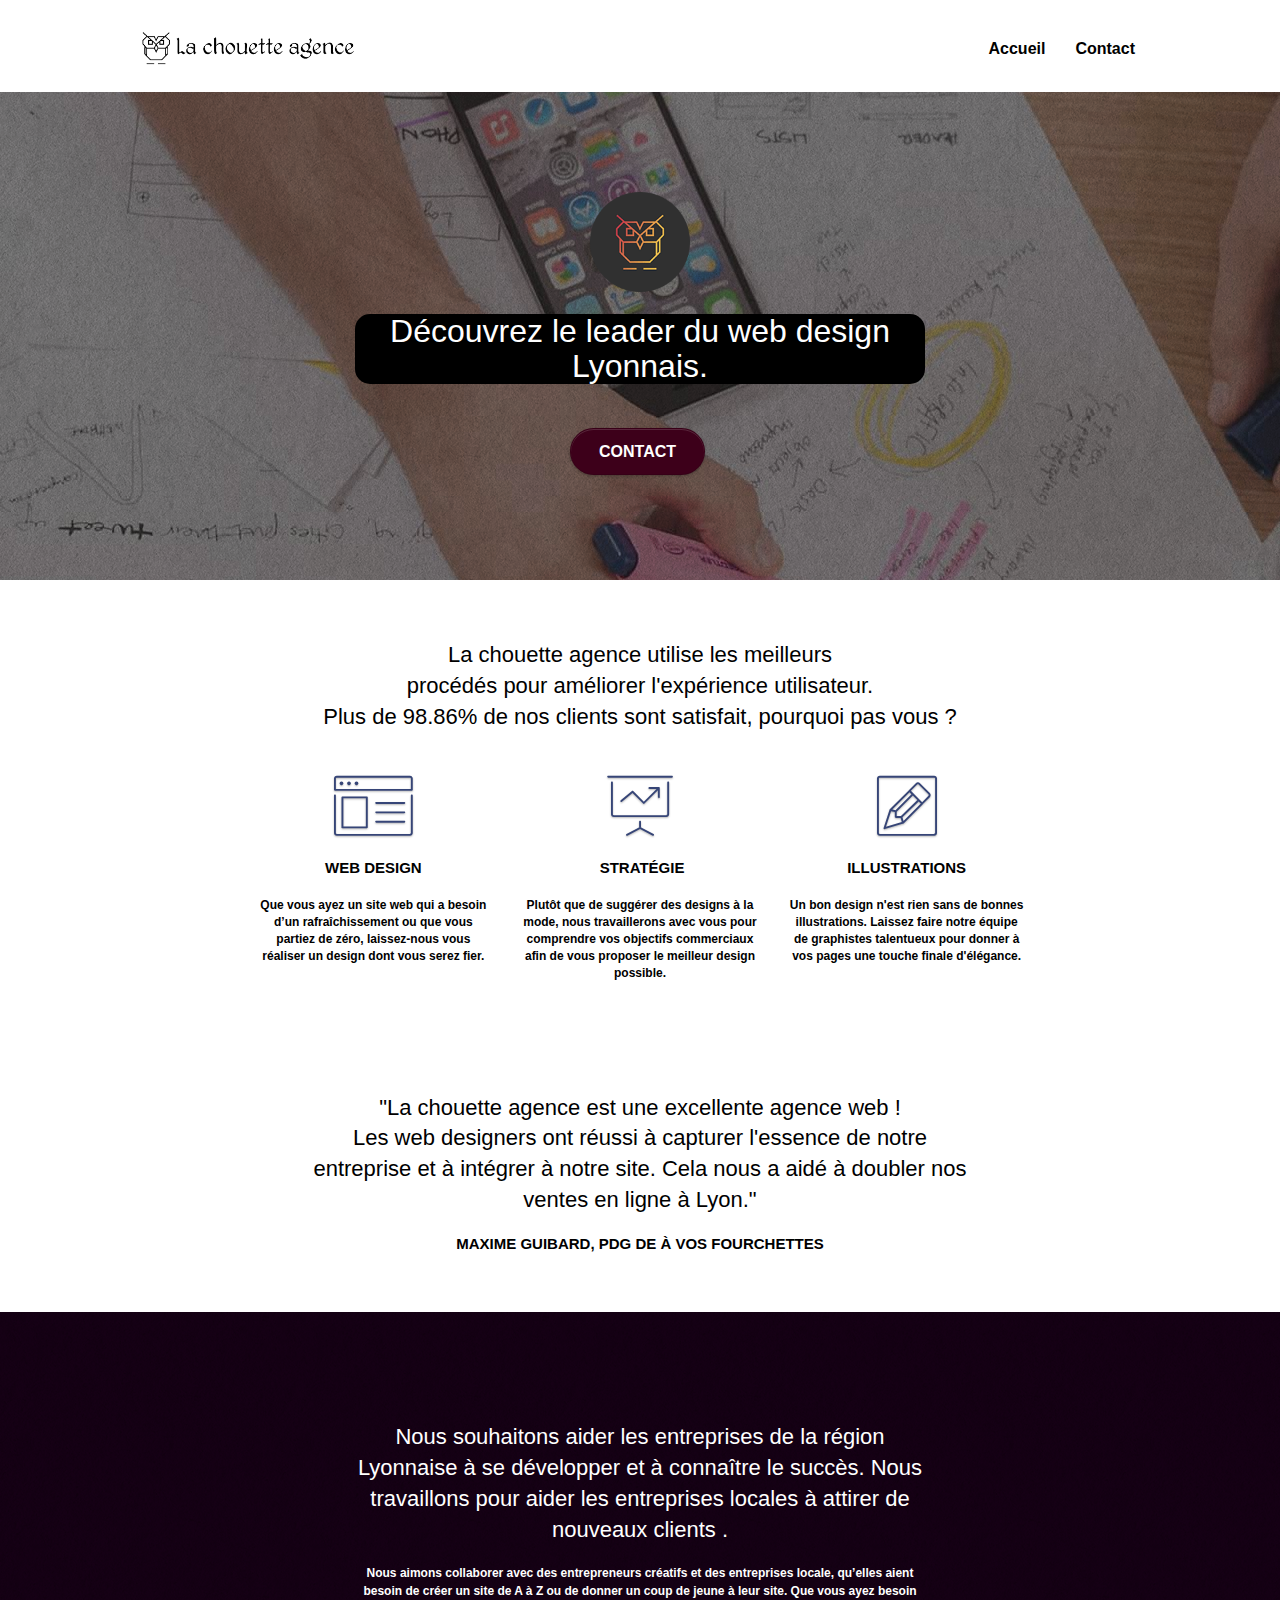
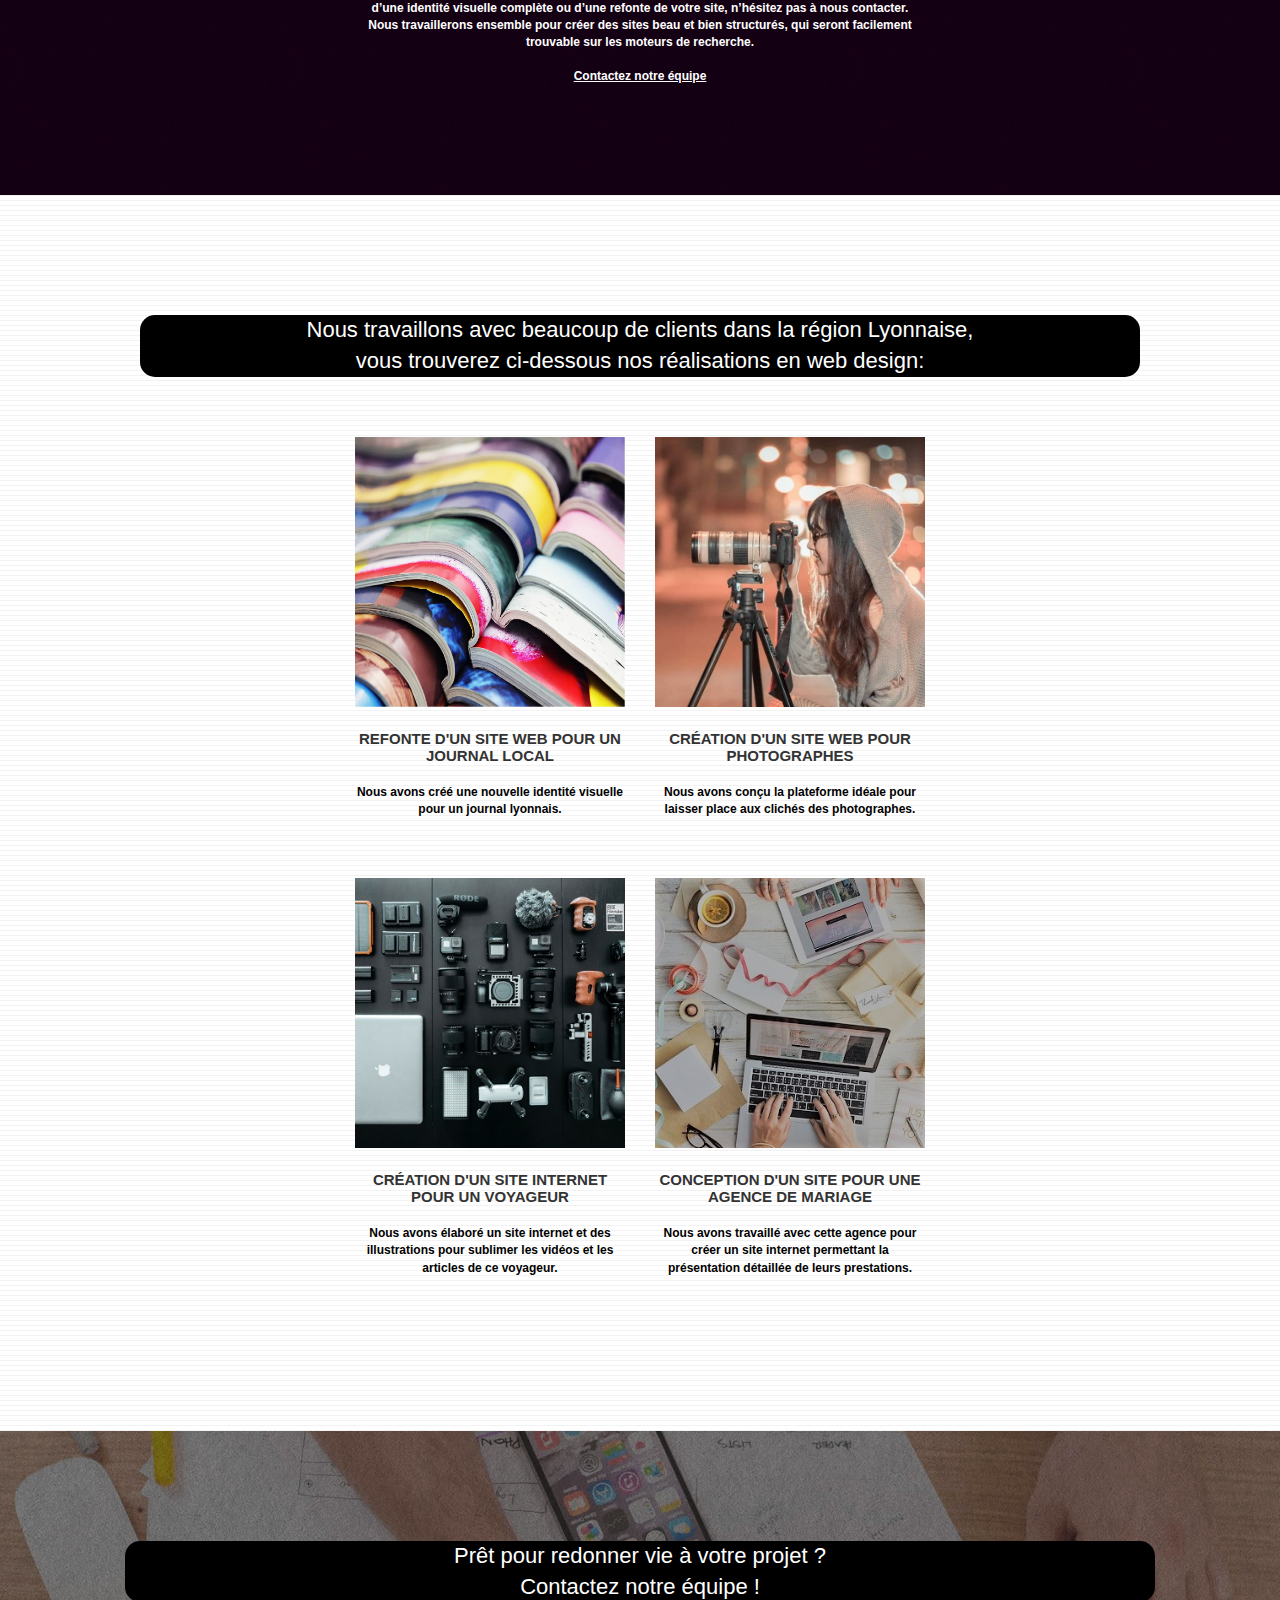
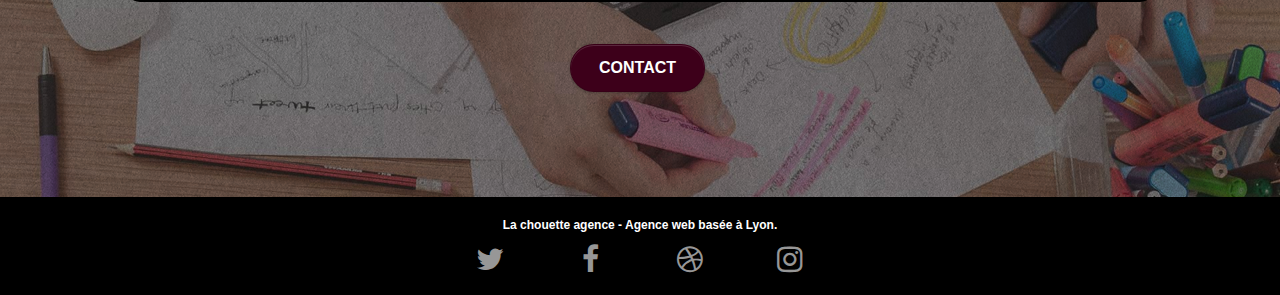
==== index.html @ c28f39a9 "index" ====
<!doctype html>
<html lang="fr">
   <head>
    <meta charset="utf-8">
    <title>Découvrez la meilleure agence de web design basé à Lyon ! | La Chouette Agence</title>
	<meta name="description" content="L'agence de web design, La Chouette Agence aide les entreprises de la région Lyonnaise à devenir attractives et visibles sur Internet" />
    <meta name="robots" content="index,follow" />
	<meta name="viewport" content="width=device-width, initial-scale=1.0, viewport-fit=cover">
    <link rel="shortcut icon" type="image/png" href="favicon.jpg">
	<link rel="stylesheet" type="text/css" href="./css/bootstrap.min.css">
	<link rel="stylesheet" type="text/css" href="style.css">
	<link rel="stylesheet" type="text/css" href="./css/font-awesome.min.css">
	<link rel="stylesheet" type="text/css" href="./css/et-line.min.css">
	
    <script async src="./js/jquery-2.1.0.js"></script>
	<script async src="./js/bootstrap.min.js"></script>
	<script async src="./js/blocs.js"></script>
	<script defer src="./js/jquery.touchSwipe.min.js"></script>
	<script asycn src="./js/gmaps.min.js"></script>

    
<!-- Analytics -->
 
<!-- Analytics END -->
    
</head>
<body>
<!-- Principal conteneur -->
<div class="page-container">
    
<!-- bloc-0 -->
<header>
  <div class="bloc bgc-white l-bloc " id="bloc-0">
	<div class="container bloc-sm">

		<nav class="navbar row">
			<div class="navbar-header">	
				<a class="navbar-brand" href="index.html"><img src="img/la-chouette-agence.png" alt="paris web design logo agence web meilleure agence" height="40" /></a>
			</div>
			<div class="collapse navbar-collapse navbar-1 special-dropdown-nav">
				<ul class="site-navigation nav navbar-nav">
					<li>
						<a href="index.html">Accueil</a>
					</li>
					<li>
					</li>
					<li>
						<a href="page2.html">Contact</a>
					</li>
				</ul>
			</div>
		</nav>
	</div>
  </div>
</header>
<!-- bloc-0 END -->

<!-- bloc-1-presentation -->
<section>
  <div class="bloc bgc-dark-slate-blue bg-banniere d-bloc bg-t-edge bloc-bg-texture texture-paper b-parallax" id="bloc-1-hero">
	<div class="container bloc-lg">
		<div class="row tight-width-whitespace">
			<div class="col-sm-12">
				<img src="img/logo.png" class="center-block image-resize-mode" width="100" alt="La chouette agence, agence web paris, création logo paris" />
				<h1 class="text-center hero-bloc-text bgc-dark-black">
					Découvrez le leader du web design Lyonnais.
				</h1>
				<div class="text-center">
					<a href="page2.html" class="btn btn-lg btn-clean btn-rd cta-hero btn-dark-red" id="cta-hero">Contact</a>
				</div>
			</div>
		</div>
	</div>
  </div>
</section>
<!-- bloc-1-presentation END -->

<!-- bloc-2-services -->
<section>
  <div class="bloc bgc-white l-bloc" id="bloc-2-services">
	<div class="container bloc-md">
		<div class="row">
			<div class="col-sm-12 text-center">
				<h2 class="mg-md text-center tc-black">
					La chouette agence utilise les meilleurs<br> procédés
					pour améliorer l'expérience utilisateur. <br>
					Plus de 98.86% de nos clients sont satisfait, pourquoi pas vous ?
				</h2>
			</div>
		</div>
		<div class="row voffset-lg med-width-whitespace">
			<div class="col-sm-4">
				<div class="text-center">
					<span class="et-icon-browser sm-shadow icon-dark-slate-blue icons icon-lg"></span>
				</div>
				<h3 class="mg-md text-center tc-black">
					Web design
				</h3>
				<p class="text-center tc-black">
					Que vous ayez un site web qui a besoin d&rsquo;un rafraîchissement ou que vous partiez de zéro, laissez-nous vous réaliser un design dont vous serez fier.
				</p>
			</div>
			<div class="col-sm-4">
				<div class="text-center">
					<span class="et-icon-presentation sm-shadow icon-dark-slate-blue icons icon-lg"></span>
				</div>
				<h3 class="mg-md text-center tc-black">
					&nbsp;Stratégie
				</h3>
				<p class="text-center tc-black">
					Plutôt que de suggérer des designs à la mode, nous travaillerons avec vous pour comprendre vos objectifs commerciaux afin de vous proposer le meilleur design possible.<br>
				</p>
			</div>
			<div class="col-sm-4">
				<div class="text-center">
					<span class="et-icon-edit sm-shadow icon-dark-slate-blue icons icon-lg"></span>
				</div>
				<h3 class="mg-md text-center tc-black">
					Illustrations
				</h3>
				<p class="text-center tc-black">
					Un bon design n'est rien sans de bonnes illustrations. Laissez faire notre équipe de graphistes talentueux pour donner à vos pages une touche finale d'élégance.
				</p>
			</div>
		</div>
		<div class="row voffset-lg voffset">
			<div class="col-xs-12 col-md-8 col-md-offset-2 text-center">
				<h2 class="tc-black">
					"La chouette agence est une excellente agence web ! <br> Les 
					web designers ont réussi à capturer l'essence de notre 
					entreprise et à intégrer à notre site. Cela nous a aidé à
					doubler nos ventes en ligne à Lyon."
				</h2>
				<h3 class="tc-black">Maxime Guibard, PDG de À vos fourchettes</h3>
			</div>
		</div>
	</div>
  </div>
</section>
<!-- bloc-2-services END -->

<!-- bloc-3-what-i-do -->
<article>
  <div class="bloc tc-white bgc-dark-red d-bloc bloc-bg-texture texture-paper b-parallax" id="bloc-3-what-i-do">
	<div class="container bloc-lg">
		<div class="row tight-width-whitespace">
			<div class="col-sm-12">
				<h2 class="mg-md text-center tc-white">
					Nous souhaitons aider les entreprises de la région Lyonnaise à se développer et à connaître le succès. Nous travaillons pour aider les entreprises locales à attirer de nouveaux clients .<br>
				</h2>
				<p class="text-center white">
					Nous aimons collaborer avec des entrepreneurs créatifs et des entreprises locale, qu’elles aient besoin de créer un site de A à Z ou de donner un coup de jeune à leur site. Que vous ayez besoin d’une identité visuelle complète ou d’une refonte de votre site, n’hésitez pas à nous contacter. Nous travaillerons ensemble pour créer des sites beau et bien structurés, qui seront facilement trouvable sur les moteurs de recherche. <br><br><a class="ltc-white bold-link" href="page2.html">Contactez notre équipe</a><br>
				</p>
			</div>
		</div>
	</div>
  </div>
</article>
<!-- bloc-3-what-i-do END -->

<!-- bloc-4-portfolio -->
<section>
  <div class="bloc bgc-white bg-lines-h2-bg bg-repeat l-bloc" id="bloc-4-portfolio">
	<div class="container bloc-lg">
		<div class="row">
			<div class="col-sm-12 text-center">
				<h2 class="bgc-dark-black">Nous travaillons avec beaucoup de clients dans la région Lyonnaise, <br>vous trouverez ci-dessous nos réalisations en web design:</h2>
			</div>
		</div>
		<div class="row tight-width-whitespace portfolio-row">
			<div class="col-sm-6">
				<a href="#" data-lightbox="img/1.jpg" data-gallery-id="gallery-1" data-caption="Refonte d'un site web pour un journal local" data-frame="snapshot-lb"><img src="img/1.jpg" alt="lyon web design logo agence web meilleure agence et refonte site web journal" class="img-responsive portfolio-thumb" /></a>
				<h3 class="mg-md text-center">
					Refonte d'un site web pour un journal local
				</h3>
				<p class="text-center">
					Nous avons créé une nouvelle identité visuelle pour un journal lyonnais.
				</p>
			</div>
			<div class="col-sm-6">
				<a href="#" data-lightbox="img/2.jpg" data-gallery-id="gallery-1" data-caption="Création d'un site web pour photographes" data-frame="snapshot-lb"><img src="img/2.jpg" class="img-responsive portfolio-thumb" alt="lyon web design logo agence web meilleure agence, Création d'un site web pour photographes" /></a>
				<h3 class="mg-md text-center">
					Création d'un site web pour photographes
				</h3>
				<p class="text-center">
					Nous avons conçu la plateforme idéale pour laisser place aux clichés des photographes.
				</p>
			</div>
		</div>
		<div class="row tight-width-whitespace portfolio-row">
			<div class="col-sm-6">
				<a href="#" data-lightbox="img/3.jpg" data-gallery-id="gallery-1" data-caption="Création d'un site internet pour un voyageur" data-frame="snapshot-lb"><img src="img/3.jpg" class="img-responsive portfolio-thumb" alt="paris web design logo agence web meilleure agence, Création d'un site web pour voyageur"/></a>
				<h3 class="mg-md text-center">
					Création d'un site internet pour un voyageur
				</h3>
				<p class="text-center">
					Nous avons élaboré un site internet et des illustrations pour sublimer les vidéos et les articles de ce voyageur.
				</p>
			</div>
			<div class="col-sm-6">
				<a href="#" data-lightbox="img/4.jpg" data-gallery-id="gallery-1" data-caption="Conception d'un site pour une agence de mariage" data-frame="snapshot-lb"><img src="img/4.jpg" class="img-responsive portfolio-thumb" alt="paris web design logo agence web meilleure agence, Création d'un site web pour agence de mariage" /></a>
				<h3 class="mg-md text-center">
					Conception d'un site pour une agence de mariage
				</h3>
				<p class="text-center">
					Nous avons travaillé avec cette agence pour créer un site internet permettant la présentation détaillée de leurs prestations.
				</p>
			</div>
		</div>
	</div>
  </div>
</section>
<!-- bloc-4-portfolio END -->

<!-- bloc-5-cta -->
<section>
  <div class="bloc bgc-dark-slate-blue bg-banniere d-bloc bloc-bg-texture texture-paper" id="bloc-5-cta">
	
	<div class="container bloc-lg">
		<div class="row">
			<h2 class="mg-md text-center bgc-dark-black">
				Prêt pour redonner vie à votre projet ?<br>Contactez notre équipe !
			</h2>
			<div class="col-sm-12 text-center">
				<a href="page2.html" class="btn btn-dark-red btn-clean btn-rd btn-lg cta-hero">Contact</a>
			</div>
		</div>
	</div>
  </div>
</section>
<!-- bloc-5-cta END -->

<!-- Footer - bloc-8 -->
<footer>
  <div class="bloc bgc-dark-black-footer d-bloc" id="bloc-8">
	<div class="container bloc-sm">
		<div class="row">
			<div class="col-sm-12">
				<p class="text-center white">
					La chouette agence - Agence web basée à Lyon.<br>
				</p>
				<div class="row row-no-gutters social">
					<div class="col-sm-3">
						<div class="text-center">
							<a class="social" href="https://twitter.com/?lang=fr">
								<span class="sr-only">Twitter</span>
								<span class="fa fa-twitter icon-md"></span>
							</a>
						</div>
					</div>
					<div class="col-sm-3">
						<div class="text-center">
							<a class="social" href="https://www.facebook.com/">
								<span class="sr-only">Facebook</span>
								<span class="fa fa-facebook icon-md" ></span>
							</a>
						</div>
					</div>
					<div class="col-sm-3">
						<div class="text-center">
							<a class="social" href="https://dribbble.com/">
								<span class="sr-only">Dribble</span>
								<span class="fa fa-dribbble icon-md" ></span>
							</a>
						</div>
					</div>
					<div class="col-sm-3">
						<div class="text-center">
							<a class="social" href="https://www.instagram.com/?hl=fr">
								<span class="sr-only">Instagram</span>
								<span class="fa fa-instagram icon-md"></span>
							</a>
						</div>
					</div>
				 </div>
			</div>
		</div>
	</div>
  </div>
</footer>
<!-- Footer - bloc-8 END -->

</div>
<!-- Principal conteneur END -->
    

</body>
</html>
---- style.css ----
body {
    margin: 0;
    padding: 0;
    background: #FFF;
    overflow-x: hidden;
    -webkit-font-smoothing: antialiased;
    -moz-osx-font-smoothing: grayscale;
}

a,
button {
    transition: all .3s ease-in-out;
    outline: none!important;
    border: none;
    border-radius: 20px 20px 20px 20px;
}

a:hover {
    text-decoration: none;
    cursor: pointer;
}

#page-loading-blocs-notifaction {
    position: fixed;
    top: 0;
    bottom: 0;
    width: 100%;
    z-index: 100000;
    background: #FFFFFF url("img/pageload-spinner.gif") no-repeat center center;
}

.bloc {
    width: 100%;
    clear: both;
    background: 50% 50% no-repeat;
    padding: 0 50px;
    -webkit-background-size: cover;
    -moz-background-size: cover;
    -o-background-size: cover;
    background-size: cover;
    position: relative;
}

.bloc .container {
    padding-left: 0;
    padding-right: 0;
}

.bloc-lg {
    padding: 100px 50px;
}

.bloc-md {
    padding: 50px;
}

.bloc-sm {
    padding: 20px 50px;
}
#bloc-8 {
    justify-content: center; 
    display: flex;
}

.bg-center,
.bg-l-edge,
.bg-r-edge,
.bg-t-edge,
.bg-b-edge,
.bg-tl-edge,
.bg-bl-edge,
.bg-tr-edge,
.bg-br-edge,
.bg-repeat {
    -webkit-background-size: auto!important;
    -moz-background-size: auto!important;
    -o-background-size: auto!important;
    background-size: auto!important;
}

.bg-repeat {
    background: repeat;
}

.bg-t-edge {
    background: top no-repeat;
}

.bloc-bg-texture::before {
    content: "";
    background-size: 2px 2px;
    position: absolute;
    top: 0;
    bottom: 0;
    left: 0;
    right: 0;
}

.texture-paper::before {
    background: url("img/texture-paper.png");
    background-size: 280px 280px;
}

.b-parallax {
    background-attachment: fixed;
}

.d-bloc {
    color: rgba(255, 255, 255, .7);
}

.d-bloc button:hover {
    color: rgba(255, 255, 255, .9);
}

.d-bloc .icon-round,
.d-bloc .icon-square,
.d-bloc .icon-rounded,
.d-bloc .icon-semi-rounded-a,
.d-bloc .icon-semi-rounded-b {
    border-color: rgba(255, 255, 255, .9);
}

.d-bloc .divider-h span {
    border-color: rgba(255, 255, 255, .2);
}

.d-bloc .a-btn,
.d-bloc .navbar a,
.d-bloc .navbar-brand,
.d-bloc a .icon-sm,
.d-bloc a .icon-md,
.d-bloc a .icon-lg,
.d-bloc a .icon-xl,
.d-bloc h1 a,
.d-bloc h2 a,
.d-bloc h3 a,
.d-bloc h4 a,
.d-bloc h5 a,
.d-bloc h6 a,
.d-bloc p a {
    color: rgba(255, 255, 255, .6);
}

.d-bloc .a-btn:hover,
.d-bloc .navbar a:hover,
.d-bloc .navbar-brand:hover,
.d-bloc a:hover .icon-sm,
.d-bloc a:hover .icon-md,
.d-bloc a:hover .icon-lg,
.d-bloc a:hover .icon-xl,
.d-bloc h1 a:hover,
.d-bloc h2 a:hover,
.d-bloc h3 a:hover,
.d-bloc h4 a:hover,
.d-bloc h5 a:hover,
.d-bloc h6 a:hover,
.d-bloc p a:hover {
    color: rgba(255, 255, 255, 1);
}

.d-bloc .navbar-toggle .icon-bar {
    background: rgba(255, 255, 255, 1);
}

.d-bloc .btn-wire,
.d-bloc .btn-wire:hover {
    color: rgba(255, 255, 255, 1);
    border-color: rgba(255, 255, 255, 1);
}

.d-bloc .panel {
    color: rgba(0, 0, 0, .5);
}

.d-bloc .panel button:hover {
    color: rgba(0, 0, 0, .7);
}

.d-bloc .panel icon {
    border-color: rgba(0, 0, 0, .7);
}

.d-bloc .panel .divider-h span {
    border-color: rgba(0, 0, 0, .1);
}

.d-bloc .panel .a-btn {
    color: rgba(0, 0, 0, .6);
}

.d-bloc .panel .a-btn:hover {
    color: rgba(0, 0, 0, 1);
}

.d-bloc .panel .btn-wire,
.d-bloc .panel .btn-wire:hover {
    color: rgba(0, 0, 0, .7);
    border-color: rgba(0, 0, 0, .3);
}

.d-bloc .panel,
.l-bloc {
    color: rgba(0, 0, 0, .5);
}

.d-bloc .panel button:hover,
.l-bloc button:hover {
    color: rgba(0, 0, 0, .7);
}

.l-bloc .icon-round,
.l-bloc .icon-square,
.l-bloc .icon-rounded,
.l-bloc .icon-semi-rounded-a,
.l-bloc .icon-semi-rounded-b {
    border-color: rgba(0, 0, 0, .7);
}

.d-bloc .panel .divider-h span,
.l-bloc .divider-h span {
    border-color: rgba(0, 0, 0, .1);
}

.d-bloc .panel .a-btn,
.l-bloc .a-btn,
.l-bloc .navbar a,
.l-bloc .navbar-brand,
.l-bloc a .icon-sm,
.l-bloc a .icon-md,
.l-bloc a .icon-lg,
.l-bloc a .icon-xl,
.l-bloc h1 a,
.l-bloc h2 a,
.l-bloc h3 a,
.l-bloc h4 a,
.l-bloc h5 a,
.l-bloc h6 a,
.l-bloc p a {
    color: rgba(0, 0, 0, .6);
}

.d-bloc .panel .a-btn:hover,
.l-bloc .a-btn:hover,
.l-bloc .navbar a:hover,
.l-bloc .navbar-brand:hover,
.l-bloc a:hover .icon-sm,
.l-bloc a:hover .icon-md,
.l-bloc a:hover .icon-lg,
.l-bloc a:hover .icon-xl,
.l-bloc h1 a:hover,
.l-bloc h2 a:hover,
.l-bloc h3 a:hover,
.l-bloc h4 a:hover,
.l-bloc h5 a:hover,
.l-bloc h6 a:hover,
.l-bloc p a:hover {
    color: rgba(0, 0, 0, 1);
}

.l-bloc .navbar-toggle .icon-bar {
    color: rgba(0, 0, 0, .6);
}

.d-bloc .panel .btn-wire,
.d-bloc .panel .btn-wire:hover,
.l-bloc .btn-wire,
.l-bloc .btn-wire:hover {
    color: rgba(0, 0, 0, .7);
    border-color: rgba(0, 0, 0, .3);
}

.voffset {
    margin-top: 30px;
}

.voffset-lg {
    margin-top: 80px;
}

.row-no-gutters {
    display: flex;
    flex-direction: row;
    justify-content: space-between;
    margin-right: 0;
    margin-left: 0;
}

.row.row-no-gutters > [class^="col-"],
.row.row-no-gutters > [class*=" col-"] {
    padding-right: 0;
    padding-left: 0;
}

#bloc-1-hero h1 {
    font-size: 32px;
}

.navbar {
    margin-bottom: 0;
    z-index: 1;
}

.navbar-brand {
    height: auto;
    padding: 3px 15px;
    font-size: 25px;
    font-weight: normal;
    font-weight: 600;
    line-height: 44px;
}

.navbar-brand img {
    max-height: 200px;
    margin: 0 5px 0 0;
    display: inline;
}

.navbar-brand img[src$=svg] {
    min-width: 100px;
}

.nav-center .navbar-brand img {
    margin: 0;
}

.navbar .nav {
    padding-top: 2px;
    margin-right: -16px;
    float: right;
    z-index: 1;
}

.nav > li {
    float: left;
    margin-top: 4px;
    font-size: 16px;
}

.navbar-nav .open .dropdown-menu > li > a {
    text-align: inherit;
}

.nav > li a:hover,
.nav > li a:focus {
    background: transparent;
}

.navbar-toggle {
    margin: 10px 10px 0 0;
    border: 0px;
}

.navbar-toggle:hover {
    background: transparent!important;
}

.navbar-toggle .icon-bar {
    background-color: rgba(0, 0, 0, .5);
    width: 26px;
}

.nav-invert .navbar .nav {
    float: left;
}

.nav-invert .navbar-header,
.nav-invert .navbar-brand {
    float: right;
    position: relative;
    z-index: 2;
}

@media (min-width: 768px) {
    .site-navigation {
        position: absolute;
        top: 50%;
        right: 20px;
        transform: translate(0, -50%);
        -webkit-transform: translateY(-50%);
    }
    .nav > li .dropdown-menu a,
    .nav > li .dropdown-menu a:hover {
        color: #484848;
    }
    .nav-invert .site-navigation {
        left: 0;
        right: 0;
    }
    .nav-center {
        text-align: center;
    }
    .nav-center .navbar-header {
        width: 100%;
    }
    .nav-center .navbar-header,
    .nav-center .navbar-brand,
    .nav-center .nav > li {
        float: none;
        display: inline-block;
    }
    .nav-center .site-navigation {
        position: relative;
        width: 100%;
        right: 0;
        margin-right: 0px;
        margin-top: 20px;
    }
    .nav-center.mini-nav .navbar-toggle {
        float: none;
        margin: 10px auto 0;
    }
}

.nav > li > .dropdown a {
    background: none!important;
    display: block;
    padding: 14px 15px;
}

nav .caret {
    margin: 0 5px;
}

.dropdown-menu .dropdown-menu {
    top: -8px;
    left: 100%;
}

.dropdown-menu .dropmenu-flow-right {
    top: 100%;
    left: 0;
    margin-left: -1px;
    border-top-left-radius: 0;
    border-top-right-radius: 0;
}

.dropdown-menu .dropdown span {
    border: 4px solid black;
    border-top-color: transparent;
    border-right-color: transparent;
    border-bottom-color: transparent;
    margin: 6px -5px 0 0!important;
    float: right;
}

.mg-md {
    margin-top: 10px;
    margin-bottom: 20px;
}

.mg-lg {
    margin-top: 10px;
    margin-bottom: 40px;
}

.btn {
    margin: 0 5px 5px 0;
}

.btn.pull-right {
    margin: 0 0 5px 5px;
}

.btn-d,
.btn-d:hover,
.btn-d:focus {
    color: #FFF;
    background: rgba(0, 0, 0, .3);
}

button {
    outline: none!important;
}

.btn-rd {
    border-radius: 40px;
}

.btn-clean {
    border: 1px solid rgba(0, 0, 0, .08);
    border-bottom-color: rgba(0, 0, 0, .1);
    text-shadow: 0 1px 0 rgba(0, 0, 1, .1);
    box-shadow: 0 1px 3px rgba(0, 0, 1, .25), inset 0 1px 0 0 rgba(255, 255, 255, .15);
}

.icon-md {
    font-size: 30px!important;
}

.icon-lg {
    font-size: 60px!important;
}

.sm-shadow {
    text-shadow: 0 1px 2px rgba(0, 0, 0, .3);
}

.panel-sq,
.panel-sq .panel-heading,
.panel-sq .panel-footer {
    border-radius: 0;
}

.panel-rd {
    border-radius: 30px;
}

.panel-rd .panel-heading {
    border-radius: 29px 29px 0 0;
}

.panel-rd .panel-footer {
    border-radius: 0 0 29px 29px;
}

.form-control {
    border-color: rgba(0, 0, 0, .1);
    box-shadow: none;
}

.scrollToTop {
    width: 40px;
    height: 40px;
    position: fixed;
    bottom: 20px;
    right: 20px;
    opacity: 0;
    z-index: 500;
    transition: all .3s ease-in-out;
}

.scrollToTop span {
    margin-top: 6px;
}

.showScrollTop {
    font-size: 14px;
    opacity: 1;
}

a[data-lightbox] {
    position: relative;
    display: block;
    text-align: center;
}

a[data-lightbox]:hover::before {
    content: "+";
    font-family: "HelveticaNeue-Light", "Helvetica Neue Light", "Helvetica Neue", Helvetica, Arial;
    font-size: 32px;
    width: 50px;
    height: 50px;
    margin-left: -25px;
    border-radius: 50%;
    background: rgba(0, 0, 0, .6);
    color: #FFF;
    font-weight: 100;
    z-index: 1;
    position: absolute;
    top: 50%;
    transform: translateY(-50%);
    -webkit-transform: translateY(-50%);
}

a[data-lightbox]:hover img {
    opacity: 0.6;
    -webkit-animation-fill-mode: none;
    animation-fill-mode: none;
}

#lightbox-modal {
    display: flex;
    align-items: center;
}

#lightbox-modal .modal-dialog {
    width: 90%;
    max-width: 900px;
    margin: 0 auto 0;
}

#lightbox-modal .modal-dialog img {
    max-height: 90vh;
    margin: 0 auto;
}

.lightbox-caption {
    padding: 20px;
    color: #FFF;
    background: rgba(0, 0, 0, .5);
    position: absolute;
    left: 15px;
    right: 15px;
    bottom: 5px;
}

.close-lightbox {
    color: #FFF;
    font-size: 30px;
    position: absolute;
    top: 20px;
    right: 20px;
    z-index: 20;
    background: rgba(0, 0, 0, .5);
    border: none;
    line-height: 30px;
    padding: 0 9px 5px;
    opacity: 0.3;
}

.close-lightbox:hover,
.next-lightbox:hover,
.prev-lightbox:hover {
    opacity: 1.0;
    color: #FFF;
}

.next-lightbox,
.prev-lightbox {
    font-size: 20px;
    color: rgba(255, 255, 255, .9);
    background: rgba(0, 0, 0, .5);
    transition: all .2s ease-in-out;
    position: absolute;
    top: 45%;
    z-index: 1;
    opacity: 0.4;
}

.next-lightbox {
    padding: 6px 8px 1px 13px;
    right: 25px;
}

.prev-lightbox {
    padding: 6px 13px 1px 10px;
    left: 25px;
}

.snapshot-lb .modal-body {
    padding-bottom: 45px;
}

.snapshot-lb .lightbox-caption {
    padding: 0;
    color: rgba(0, 0, 0, .5);
    background: none;
}

h1,
h2 {
    z-index: 99;
    position: relative;
}
h3,
h4,
h5,
h6,
p,
label,
.btn,
a {
    font-family: "helvetica";
    font-weight: bold;
    color: black !important;
}
a:hover {
    color: #FC9B9B !important;
}
.container {
    max-width: 1000px;
}

.hero-bloc-text {
    font-size: 38px;
}

.hero-bloc-text-sub {
    font-size: 36px;
}

.statement-bloc-text {
    line-height: 26px;
    font-style: italic;
    font-size: 20px;
    text-align: center;
    font-weight: lighter;
    max-width: 520px;
    margin: auto auto auto auto;
}

p {
    font-size: 12px;
}

.tight-width-whitespace {
    max-width: 600px;
    margin: auto auto auto auto;
}

.h1 {
    font-size: 20px;
    font-family: "Open Sans";
}

.cta-hero {
    margin-top: 22px;
    color: #FFFFFF!important;
    text-transform: uppercase;
    padding: 12px 28px 12px 28px;
    font-size: 16px;
    font-weight: 700;
}

.social {
    max-width: 400px;
    margin: auto auto auto auto;
}
.link-hidden {
    visibility: hidden;
}
h2 {
    font-size: 22px;
    line-height: 1.4em;
}

h3 {
    font-size: 15px;
    text-transform: uppercase;
    font-weight: 700;
    color: #333333!important;
}

.med-width-whitespace {
    max-width: 800px;
    margin: auto auto auto auto;
    box-shadow: 0px 0px 0px #000000;
}

h1 {
    color: #333333!important;
}

h4 {
    color: #333333!important;
}

.icons {
    margin-bottom: 14px;
    margin-top: 24px;
}

.white {
    color: #FFFFFF!important;
}

.portfolio-thumb {
    margin-bottom: 24px;
}

.portfolio-row {
    margin-bottom: 44px;
    margin-top: 50px;
}

.avatar {
    box-shadow: 0px 4px 9px rgba(0, 0, 0, 0.3);
}

.black-background {
    background-color: rgba(165, 147, 99, 0.7);
    padding: 40px 40px 40px 40px;
}

.bold-link {
    font-weight: 900;
    text-decoration: underline!important;
}

.bgc-white {
    background-color: #FFFFFF;
}

.bgc-dark-slate-blue {
    background-color: #364577;
}

.bgc-atomic-tangerine {
    background-color: #F3976C;
}
.bgc-dark-red {
    background-color:#1B001A;
    color: white !important;
}
.bgc-dark-purple {
    background: #3D001A;
}
.bgc-dark-black {
    background-color: black;
    border-radius: 15px 15px 15px 15px;
    color: white !important;
}
.bgc-dark-black-footer {
    background-color: black;
    color: white !important;
}
.tc-white {
    color: #FFFFFF!important;
}
.tc-black {
     color: black !important;
}
.tc-light-red {
     color: #FF5765 !important;
}

.btn-dark-red {
    background: #3D001A;
    color: #FFFFFF!important;
}
.btn-dark-red:hover {
    background: #3D001A;
    opacity: 0.7;
    color: #FFFFFF!important;
}
.btn-darkand-white {
    background-color: #FFFFFF;
    color: black;
}
.btn-darkand-white:hover {
    background-color: #FFFFFF !important;
    color: black;
}
.btn-atomic-tangerine {
    background: #F3976C;
    color: #FFFFFF!important;
}

.btn-atomic-tangerine:hover {
    background: #c27956!important;
    color: #FFFFFF!important;
}

.ltc-white {
    color: #FFFFFF!important;
}

.ltc-white:hover {
    color: #cccccc!important;
}

.ltc-atomic-tangerine {
    color: #F3976C!important;
}

.ltc-atomic-tangerine:hover {
    color: #c27956!important;
}

.icon-dark-slate-blue {
    color: #364577!important;
    border-color: #364577!important;
}

.bg-dots-bg {
    background-image: url("img/dots-bg.png");
}

.bg-lines-h2-bg {
    background-image: url("img/lines-h2-bg.png");
}

.bg-banniere {
    background-image: url("img/la-chouette-agence-banniere.jpg");
}

.bg-presentation {
    background-image: url("img/image-de-presentation.bmp");
}

@media (max-width: 1024px) {
    .bloc {
        padding-left: 20px;
        padding-right: 20px;
    }
    .bloc.full-width-bloc,
    .bloc-tile-2.full-width-bloc .container,
    .bloc-tile-3.full-width-bloc .container,
    .bloc-tile-4.full-width-bloc .container {
        padding-left: 0;
        padding-right: 0;
    }
}

@media (max-width: 992px) and (min-width: 768px) {
    .navbar .nav {
        max-width: 80%
    }
    .nav-center.navbar .nav {
        max-width: 100%
    }
}

@media only screen and (min-width: 768px) and (max-width: 1024px) and (orientation: landscape) {
    .b-parallax {
        background-attachment: scroll;
    }
}

@media only screen and (min-width: 1024px) and (max-width: 1366px) and (-webkit-min-device-pixel-ratio: 1.5) {
    .b-parallax {
        background-attachment: scroll;
    }
}

@media (max-width: 991px) {
    .container {
        width: 100%;
    }
    .b-parallax {
        background-attachment: scroll;
    }
    .page-container,
    #hero-bloc {
        overflow-x: hidden;
        position: relative;
    }
    
    .bloc-group,
    .bloc-group .bloc {
        display: block;
        width: 100%;
    }
    .bloc-fill-screen .fill-bloc-top-edge,
    .bloc-fill-screen .fill-bloc-bottom-edge {
        padding: 0 20px;
    }
}

@media (max-width: 767px) {
    .page-container {
        overflow-x: hidden;
        position: relative;
    }
    h1,
    h2,
    h3,
    h4,
    h5,
    h6,
    p,
    #disqus_thread {
        padding-left: 10px!important;
        padding-right: 10px!important;
    }
    .b-parallax {
        background-attachment: scroll;
    }
    .navbar .nav {
        padding-top: 0;
        border-top: 1px solid rgba(0, 0, 0, .2);
        float: none!important;
    }
    .navbar.row {
        margin-left: 0;
        margin-right: 0;
    }
    .site-navigation {
        position: inherit;
        transform: none;
        -webkit-transform: none;
        -ms-transform: none;
    }
    .nav > li {
        margin-top: 0;
        border-bottom: 1px solid rgba(0, 0, 0, .1);
        background: rgba(0, 0, 0, .05);
        text-align: left;
        padding-left: 15px;
        width: 100%;
    }
    .nav > li:hover {
        background: rgba(0, 0, 0, .08);
    }
    .dropdown .dropdown a .caret {
        float: none;
        margin: 5px 0 0 10px!important;
        border: 4px solid black;
        border-bottom-color: transparent;
        border-right-color: transparent;
        border-left-color: transparent;
    }
    #hero-bloc .navbar .nav {
        background: rgba(0, 0, 0, .8);
    }
    #hero-bloc .navbar .nav a {
        color: rgba(255, 255, 255, .6);
    }
    .hero {
        padding: 50px 0;
    }
    .hero-nav {
        left: -1px;
        right: -1px;
    }
    .navbar-collapse {
        padding: 0;
        overflow-x: hidden;
        -webkit-box-shadow: none;
        box-shadow: none;
    }
    .navbar-brand img {
        max-height: 40px;
        width: auto;
    }
    .nav-invert .navbar-header {
        float: none;
        width: 100%;
    }
    .nav-invert .navbar-toggle {
        float: left;
        margin-left: 10px;
    }
    .bloc {
        padding-left: 0;
        padding-right: 0;
    }
    .bloc-xxl,
    .bloc-xl,
    .bloc-lg {
        padding: 40px 0;
    }
    .bloc-sm,
    .bloc-md {
        padding-left: 0;
        padding-right: 0;
    }
    .bloc-tile-2 .container,
    .bloc-tile-3 .container,
    .bloc-tile-4 .container,
    .bloc-fill-screen .fill-bloc-top-edge,
    .bloc-fill-screen .fill-bloc-bottom-edge {
        padding-left: 0;
        padding-right: 0;
    }
    .a-block {
        padding: 0 10px;
    }
    .btn-dwn {
        display: none;
    }
    .voffset {
        margin-top: 5px;
    }
    .voffset-md {
        margin-top: 20px;
    }
    .voffset-lg {
        margin-top: 30px;
    }
    form {
        padding: 5px;
    }
    .close-lightbox {
        display: inline-block;
    }
    .blocsapp-device-iphone5 {
        background-size: 216px 425px;
        padding-top: 60px;
        width: 216px;
        height: 425px;
    }
    .blocsapp-device-iphone5 img {
        width: 180px;
        height: 320px;
    }
}

@media (max-width: 400px) {
    .bloc {
        padding-left: 0;
        padding-right: 0;
    }
}

@media (max-width: 767px) {
    .bloc-mob-center-text {
        text-align: center;
    }
}
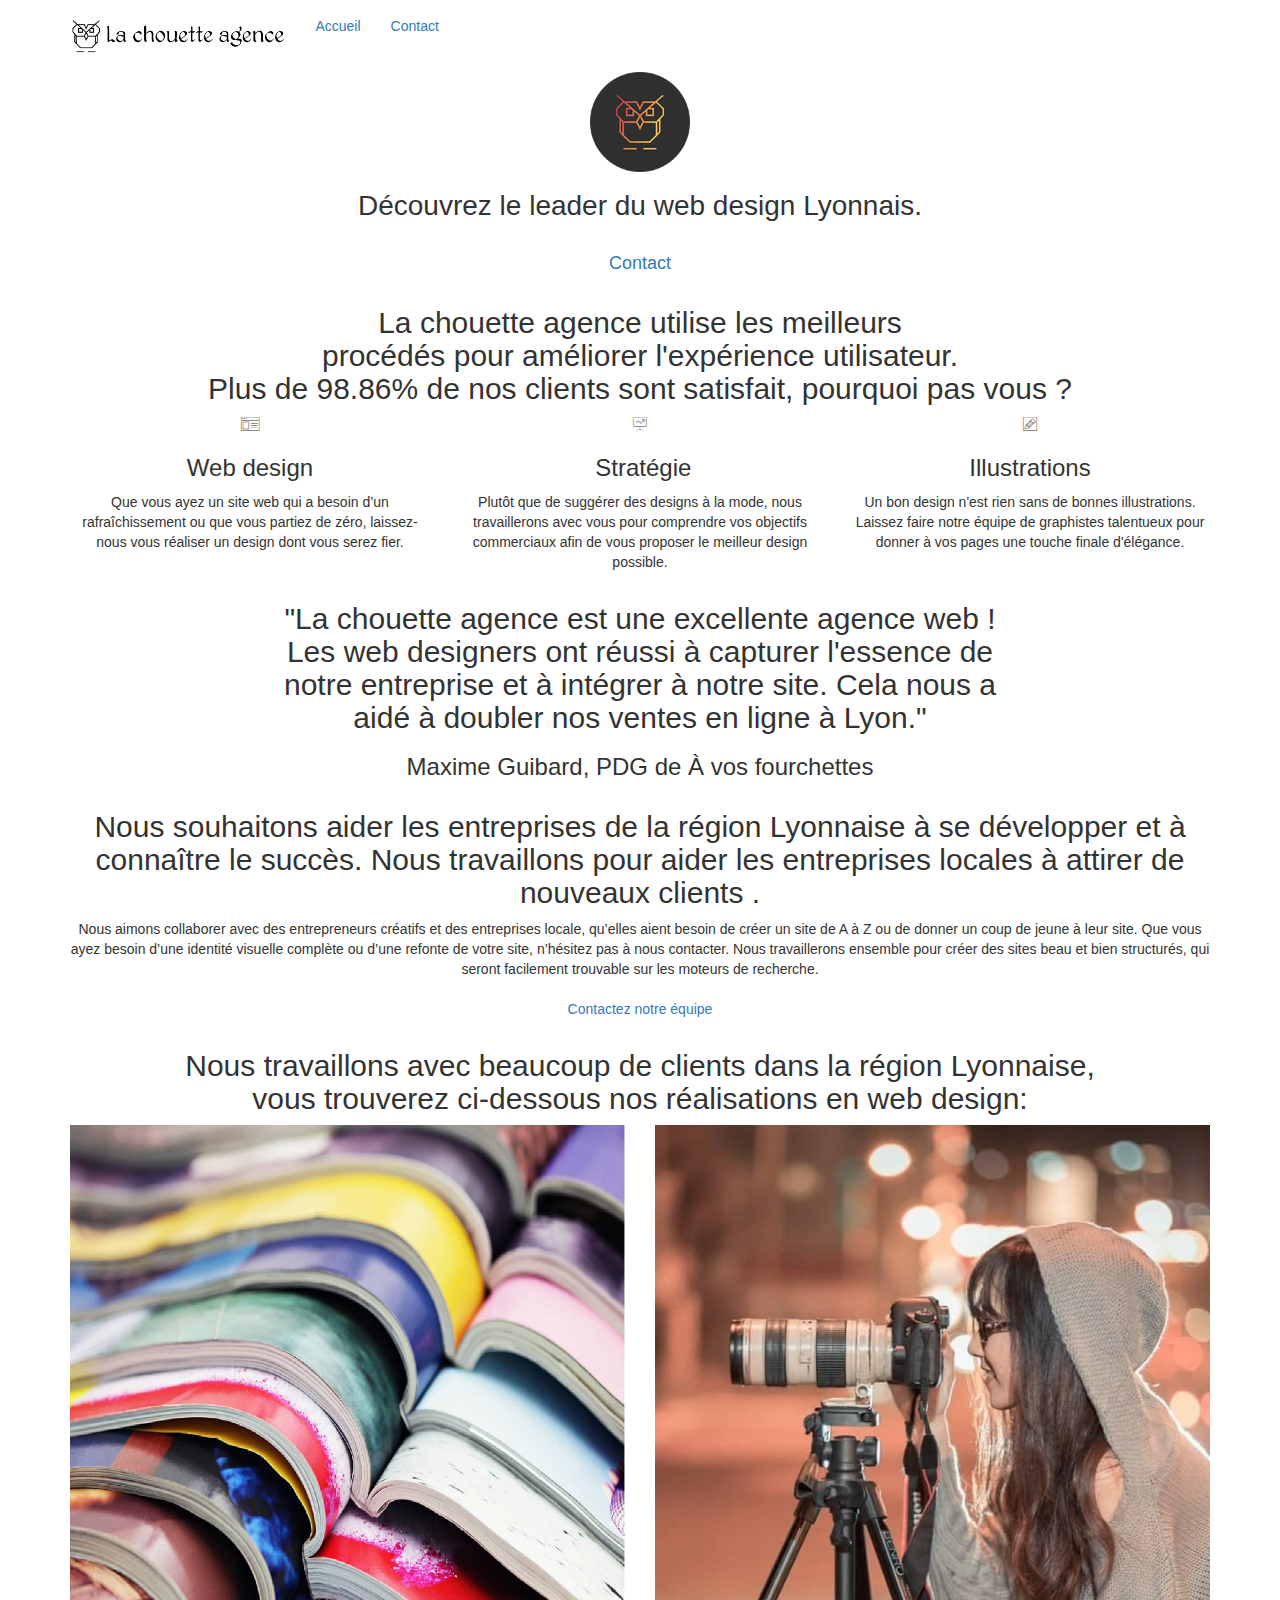
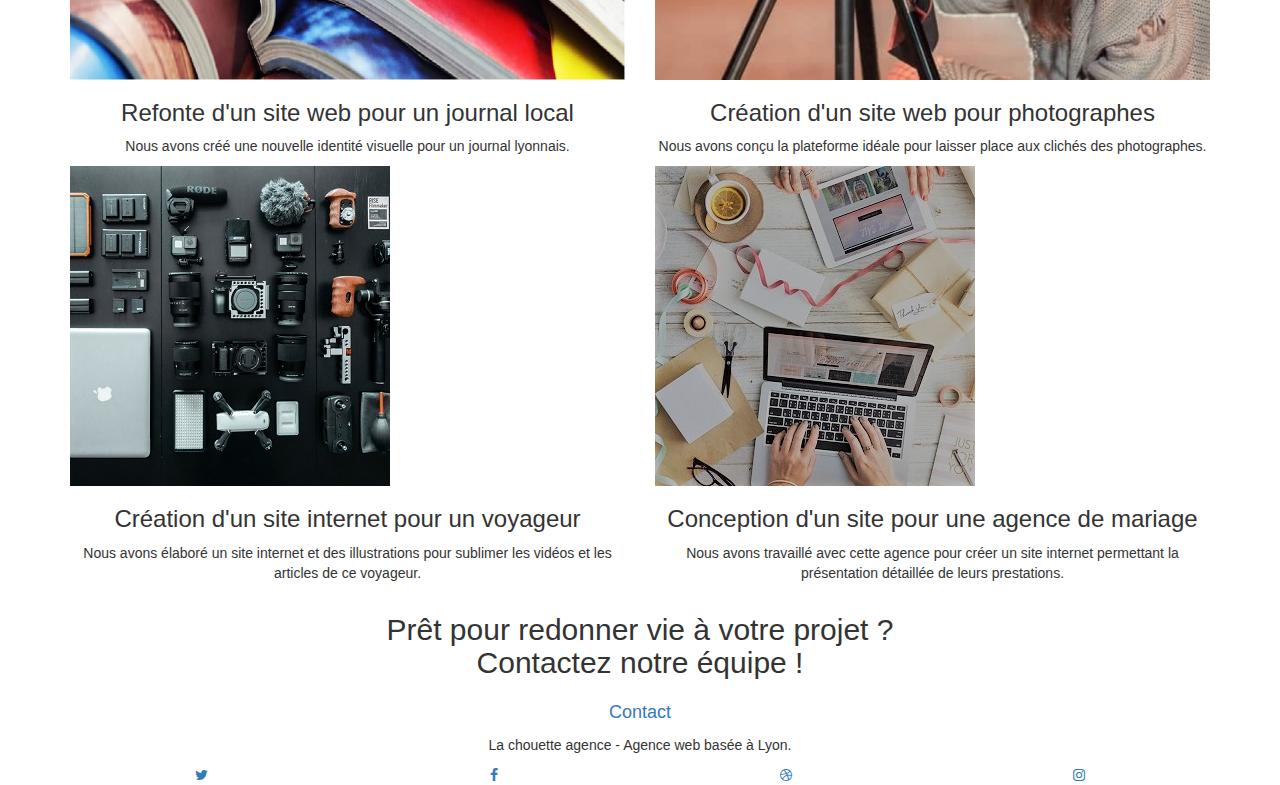
==== commit 520cf0dd: "index" ====
--- a/index.html
+++ b/index.html
@@ -8,15 +8,15 @@
 	<meta name="viewport" content="width=device-width, initial-scale=1.0, viewport-fit=cover">
     <link rel="shortcut icon" type="image/png" href="favicon.jpg">
 	<link rel="stylesheet" type="text/css" href="./css/bootstrap.min.css">
-	<link rel="stylesheet" type="text/css" href="style.css">
+	<link rel="stylesheet" type="text/css" href="style.min.css">
 	<link rel="stylesheet" type="text/css" href="./css/font-awesome.min.css">
 	<link rel="stylesheet" type="text/css" href="./css/et-line.min.css">
 	
-    <script async src="./js/jquery-2.1.0.js"></script>
+    <script src="./js/jquery-2.1.0.js"></script>
 	<script async src="./js/bootstrap.min.js"></script>
 	<script async src="./js/blocs.js"></script>
 	<script defer src="./js/jquery.touchSwipe.min.js"></script>
-	<script asycn src="./js/gmaps.min.js"></script>
+	<script async src="./js/gmaps.min.js"></script>
 
     
 <!-- Analytics -->
@@ -36,6 +36,9 @@
 		<nav class="navbar row">
 			<div class="navbar-header">	
 				<a class="navbar-brand" href="index.html"><img src="img/la-chouette-agence.png" alt="paris web design logo agence web meilleure agence" height="40" /></a>
+			    <button id="nav-toggle" type="button" class="ui-navbar-toggle navbar-toggle" data-toggle="collapse" data-target=".navbar-1">
+					<span class="sr-only">Toggle navigation</span><span class="icon-bar"></span><span class="icon-bar"></span><span class="icon-bar"></span>
+				</button>
 			</div>
 			<div class="collapse navbar-collapse navbar-1 special-dropdown-nav">
 				<ul class="site-navigation nav navbar-nav">
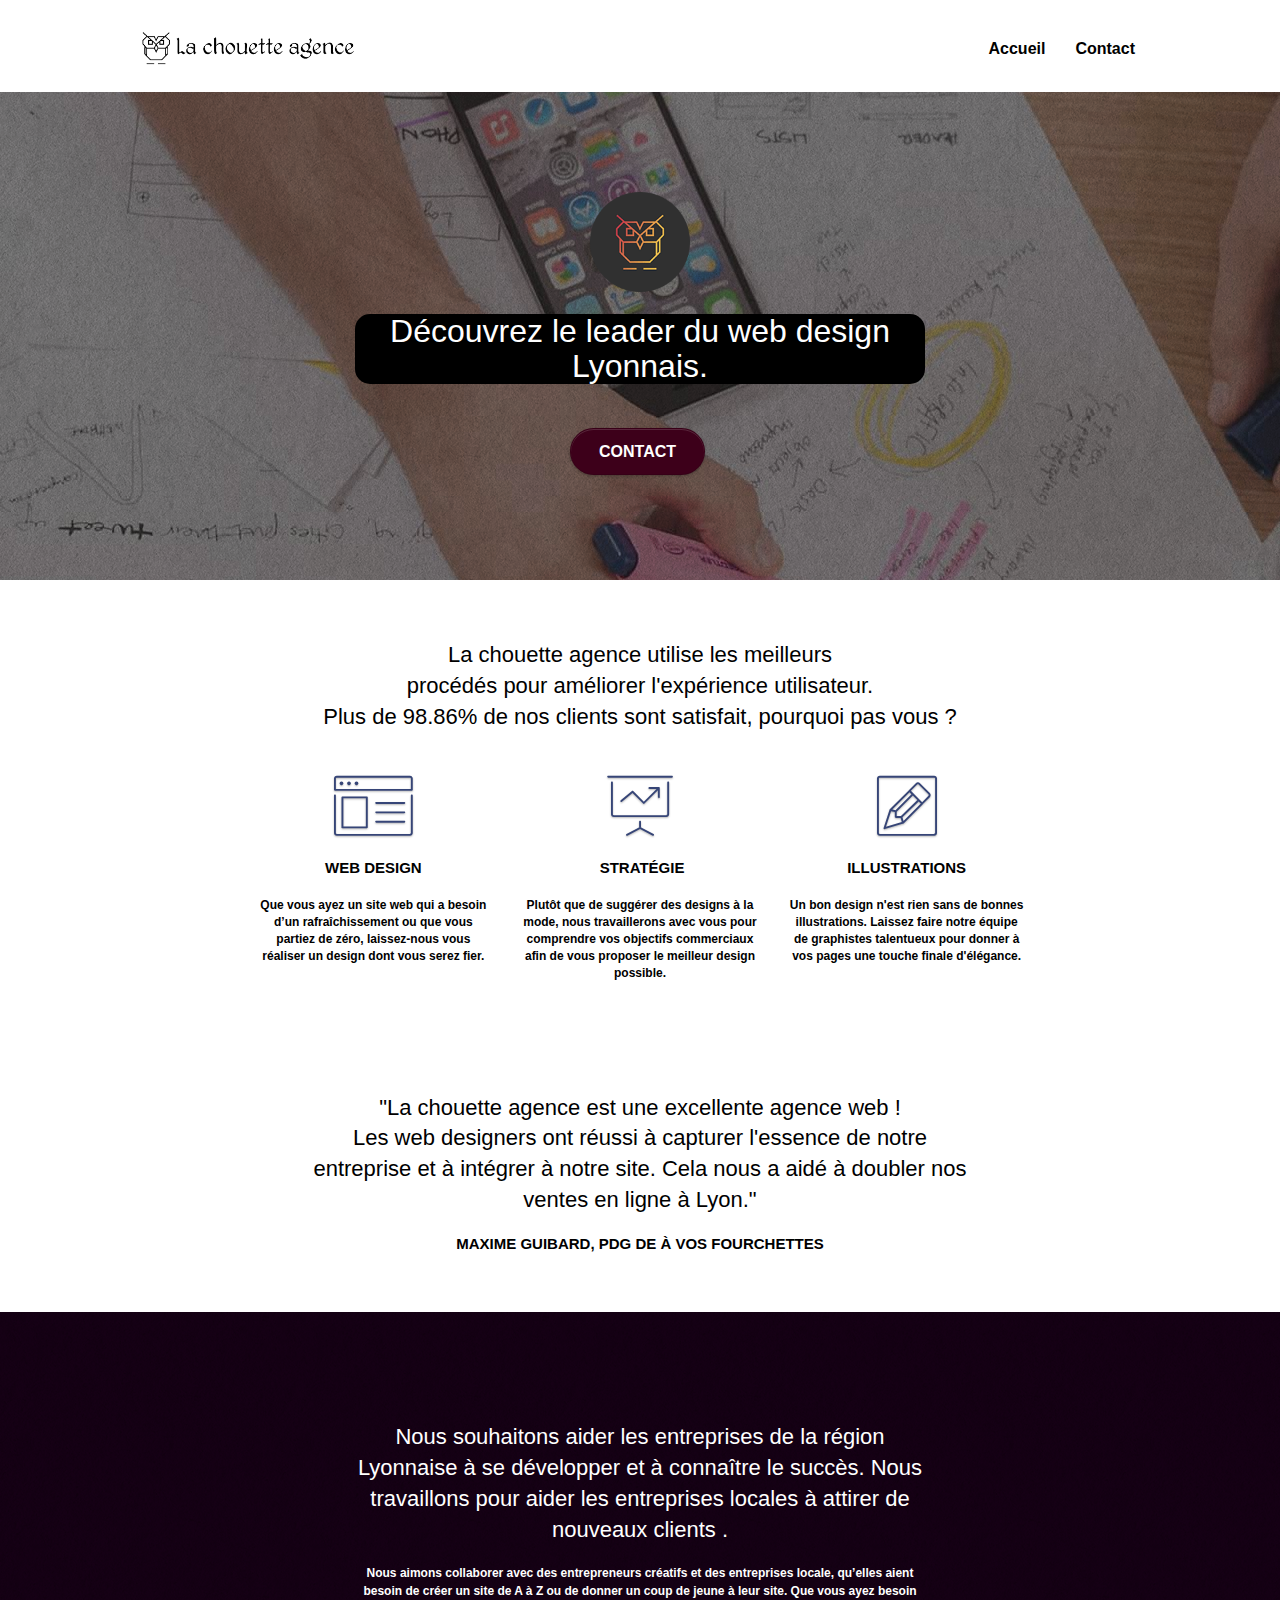
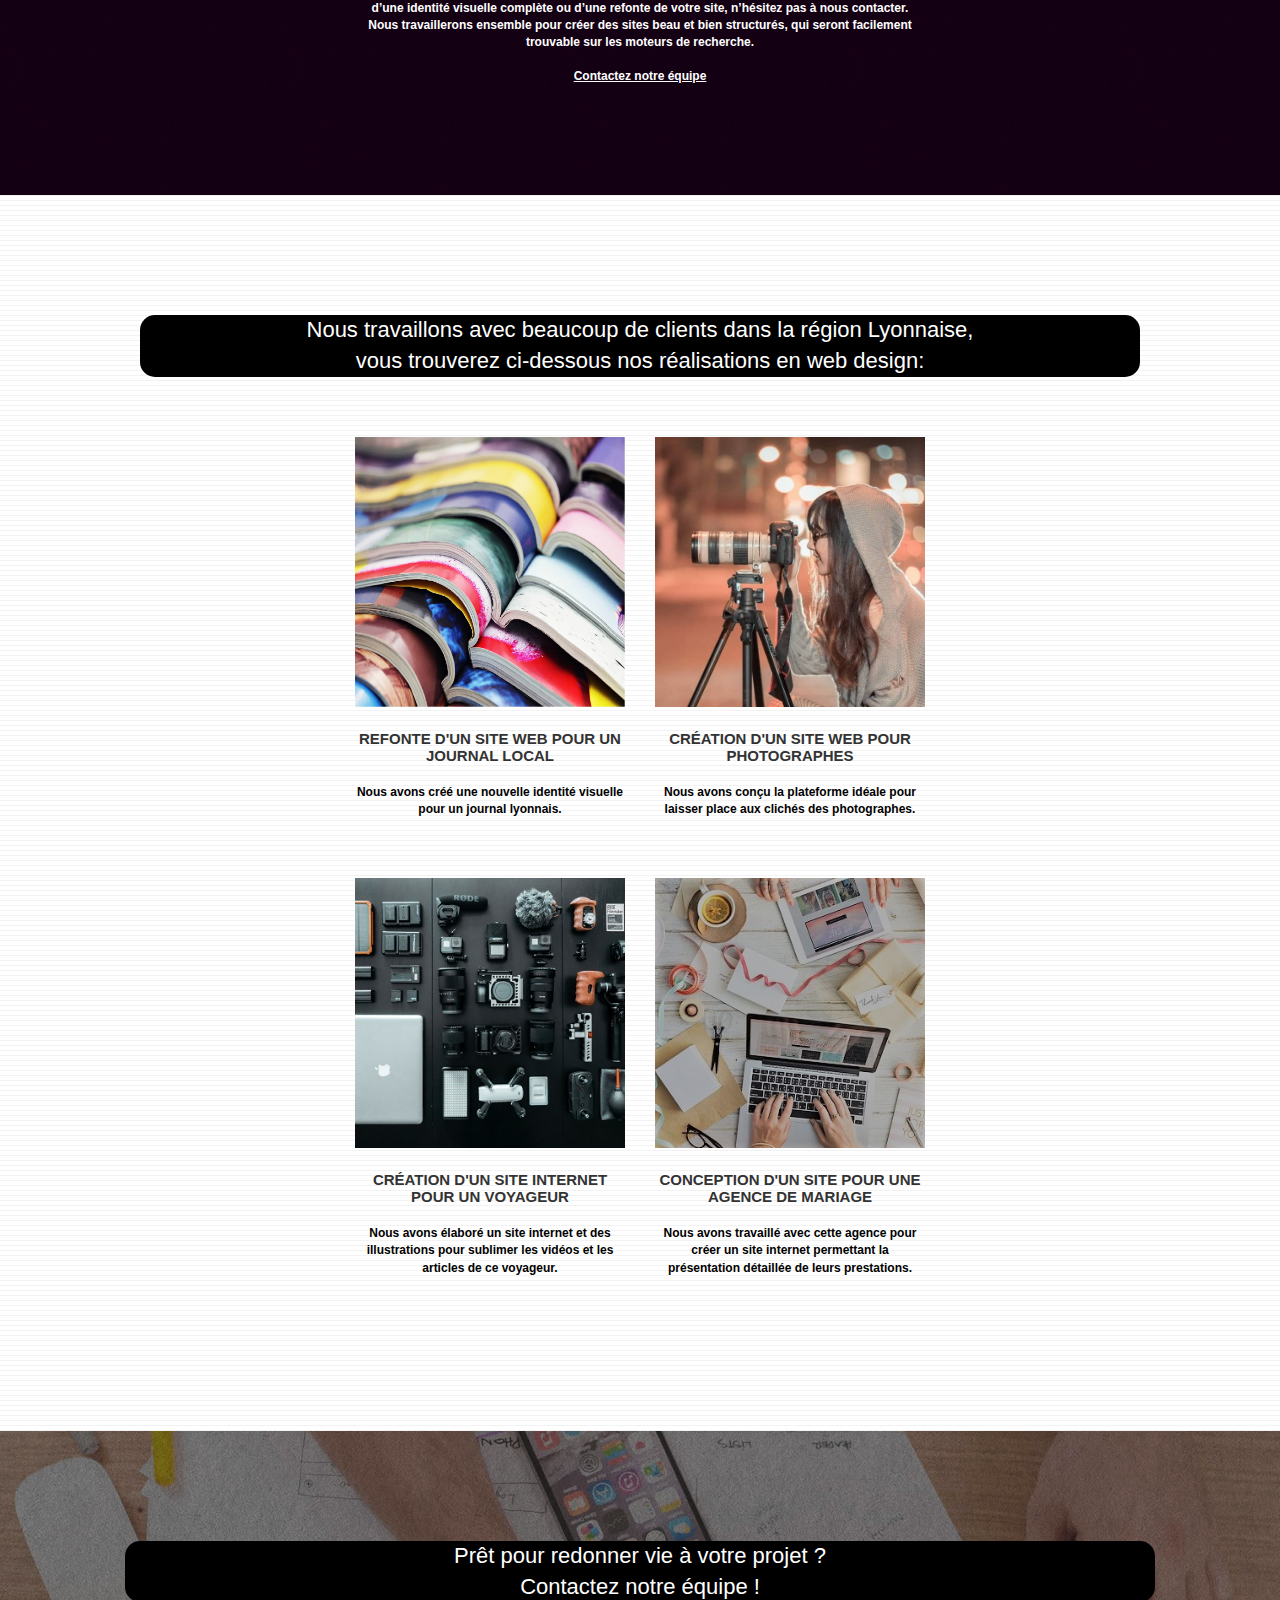
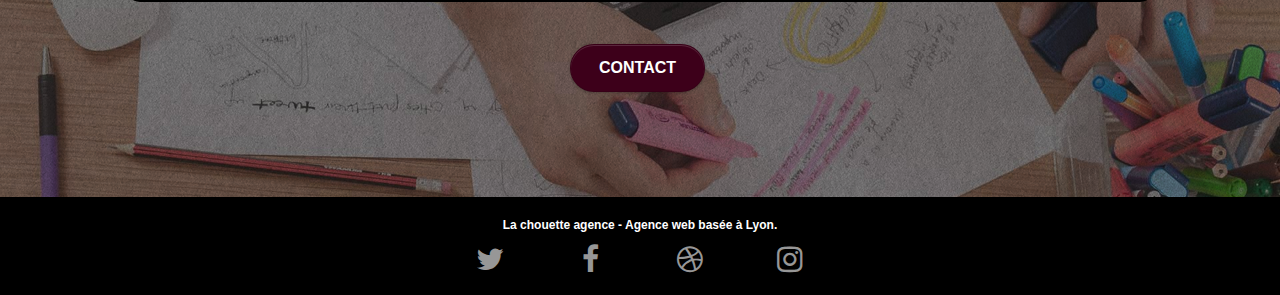
==== commit d76e70f9: "index" ====
--- a/index.html
+++ b/index.html
@@ -15,7 +15,7 @@
     <script src="./js/jquery-2.1.0.js"></script>
 	<script async src="./js/bootstrap.min.js"></script>
 	<script async src="./js/blocs.js"></script>
-	<script defer src="./js/jquery.touchSwipe.min.js"></script>
+	<script async src="./js/jquery.touchSwipe.min.js"></script>
 	<script async src="./js/gmaps.min.js"></script>
 
     
--- a/style.min.css
+++ b/style.min.css
@@ -0,0 +1 @@
+body{margin:0;padding:0;background:#FFF;overflow-x:hidden;-webkit-font-smoothing:antialiased;-moz-osx-font-smoothing:grayscale}a,button{transition:all .3s ease-in-out;outline:none!important;border:none;border-radius:20px 20px 20px 20px}a:hover{text-decoration:none;cursor:pointer}#page-loading-blocs-notifaction{position:fixed;top:0;bottom:0;width:100%;z-index:100000;background:#FFF url(img/pageload-spinner.gif) no-repeat center center}.bloc{width:100%;clear:both;background:50% 50% no-repeat;padding:0 50px;-webkit-background-size:cover;-moz-background-size:cover;-o-background-size:cover;background-size:cover;position:relative}.bloc .container{padding-left:0;padding-right:0}.bloc-lg{padding:100px 50px}.bloc-md{padding:50px}.bloc-sm{padding:20px 50px}#bloc-8{justify-content:center;display:flex}.bg-center,.bg-l-edge,.bg-r-edge,.bg-t-edge,.bg-b-edge,.bg-tl-edge,.bg-bl-edge,.bg-tr-edge,.bg-br-edge,.bg-repeat{-webkit-background-size:auto!important;-moz-background-size:auto!important;-o-background-size:auto!important;background-size:auto!important}.bg-repeat{background:repeat}.bg-t-edge{background:top no-repeat}.bloc-bg-texture::before{content:"";background-size:2px 2px;position:absolute;top:0;bottom:0;left:0;right:0}.texture-paper::before{background:url(img/texture-paper.png);background-size:280px 280px}.b-parallax{background-attachment:fixed}.d-bloc{color:rgba(255,255,255,.7)}.d-bloc button:hover{color:rgba(255,255,255,.9)}.d-bloc .icon-round,.d-bloc .icon-square,.d-bloc .icon-rounded,.d-bloc .icon-semi-rounded-a,.d-bloc .icon-semi-rounded-b{border-color:rgba(255,255,255,.9)}.d-bloc .divider-h span{border-color:rgba(255,255,255,.2)}.d-bloc .a-btn,.d-bloc .navbar a,.d-bloc .navbar-brand,.d-bloc a .icon-sm,.d-bloc a .icon-md,.d-bloc a .icon-lg,.d-bloc a .icon-xl,.d-bloc h1 a,.d-bloc h2 a,.d-bloc h3 a,.d-bloc h4 a,.d-bloc h5 a,.d-bloc h6 a,.d-bloc p a{color:rgba(255,255,255,.6)}.d-bloc .a-btn:hover,.d-bloc .navbar a:hover,.d-bloc .navbar-brand:hover,.d-bloc a:hover .icon-sm,.d-bloc a:hover .icon-md,.d-bloc a:hover .icon-lg,.d-bloc a:hover .icon-xl,.d-bloc h1 a:hover,.d-bloc h2 a:hover,.d-bloc h3 a:hover,.d-bloc h4 a:hover,.d-bloc h5 a:hover,.d-bloc h6 a:hover,.d-bloc p a:hover{color:rgba(255,255,255,1)}.d-bloc .navbar-toggle .icon-bar{background:rgba(255,255,255,1)}.d-bloc .btn-wire,.d-bloc .btn-wire:hover{color:rgba(255,255,255,1);border-color:rgba(255,255,255,1)}.d-bloc .panel{color:rgba(0,0,0,.5)}.d-bloc .panel button:hover{color:rgba(0,0,0,.7)}.d-bloc .panel icon{border-color:rgba(0,0,0,.7)}.d-bloc .panel .divider-h span{border-color:rgba(0,0,0,.1)}.d-bloc .panel .a-btn{color:rgba(0,0,0,.6)}.d-bloc .panel .a-btn:hover{color:rgba(0,0,0,1)}.d-bloc .panel .btn-wire,.d-bloc .panel .btn-wire:hover{color:rgba(0,0,0,.7);border-color:rgba(0,0,0,.3)}.d-bloc .panel,.l-bloc{color:rgba(0,0,0,.5)}.d-bloc .panel button:hover,.l-bloc button:hover{color:rgba(0,0,0,.7)}.l-bloc .icon-round,.l-bloc .icon-square,.l-bloc .icon-rounded,.l-bloc .icon-semi-rounded-a,.l-bloc .icon-semi-rounded-b{border-color:rgba(0,0,0,.7)}.d-bloc .panel .divider-h span,.l-bloc .divider-h span{border-color:rgba(0,0,0,.1)}.d-bloc .panel .a-btn,.l-bloc .a-btn,.l-bloc .navbar a,.l-bloc .navbar-brand,.l-bloc a .icon-sm,.l-bloc a .icon-md,.l-bloc a .icon-lg,.l-bloc a .icon-xl,.l-bloc h1 a,.l-bloc h2 a,.l-bloc h3 a,.l-bloc h4 a,.l-bloc h5 a,.l-bloc h6 a,.l-bloc p a{color:rgba(0,0,0,.6)}.d-bloc .panel .a-btn:hover,.l-bloc .a-btn:hover,.l-bloc .navbar a:hover,.l-bloc .navbar-brand:hover,.l-bloc a:hover .icon-sm,.l-bloc a:hover .icon-md,.l-bloc a:hover .icon-lg,.l-bloc a:hover .icon-xl,.l-bloc h1 a:hover,.l-bloc h2 a:hover,.l-bloc h3 a:hover,.l-bloc h4 a:hover,.l-bloc h5 a:hover,.l-bloc h6 a:hover,.l-bloc p a:hover{color:rgba(0,0,0,1)}.l-bloc .navbar-toggle .icon-bar{color:rgba(0,0,0,.6)}.d-bloc .panel .btn-wire,.d-bloc .panel .btn-wire:hover,.l-bloc .btn-wire,.l-bloc .btn-wire:hover{color:rgba(0,0,0,.7);border-color:rgba(0,0,0,.3)}.voffset{margin-top:30px}.voffset-lg{margin-top:80px}.row-no-gutters{display:flex;flex-direction:row;justify-content:space-between;margin-right:0;margin-left:0}.row.row-no-gutters>[class^="col-"],.row.row-no-gutters>[class*=" col-"]{padding-right:0;padding-left:0}#bloc-1-hero h1{font-size:32px}.navbar{margin-bottom:0;z-index:1}.navbar-brand{height:auto;padding:3px 15px;font-size:25px;font-weight:400;font-weight:600;line-height:44px}.navbar-brand img{max-height:200px;margin:0 5px 0 0;display:inline}.navbar-brand img[src$=svg]{min-width:100px}.nav-center .navbar-brand img{margin:0}.navbar .nav{padding-top:2px;margin-right:-16px;float:right;z-index:1}.nav>li{float:left;margin-top:4px;font-size:16px}.navbar-nav .open .dropdown-menu>li>a{text-align:inherit}.nav>li a:hover,.nav>li a:focus{background:transparent}.navbar-toggle{margin:10px 10px 0 0;border:0}.navbar-toggle:hover{background:transparent!important}.navbar-toggle .icon-bar{background-color:rgba(0,0,0,.5);width:26px}.nav-invert .navbar .nav{float:left}.nav-invert .navbar-header,.nav-invert .navbar-brand{float:right;position:relative;z-index:2}@media (min-width:768px){.site-navigation{position:absolute;top:50%;right:20px;transform:translate(0,-50%);-webkit-transform:translateY(-50%)}.nav>li .dropdown-menu a,.nav>li .dropdown-menu a:hover{color:#484848}.nav-invert .site-navigation{left:0;right:0}.nav-center{text-align:center}.nav-center .navbar-header{width:100%}.nav-center .navbar-header,.nav-center .navbar-brand,.nav-center .nav>li{float:none;display:inline-block}.nav-center .site-navigation{position:relative;width:100%;right:0;margin-right:0;margin-top:20px}.nav-center.mini-nav .navbar-toggle{float:none;margin:10px auto 0}}.nav>li>.dropdown a{background:none!important;display:block;padding:14px 15px}nav .caret{margin:0 5px}.dropdown-menu .dropdown-menu{top:-8px;left:100%}.dropdown-menu .dropmenu-flow-right{top:100%;left:0;margin-left:-1px;border-top-left-radius:0;border-top-right-radius:0}.dropdown-menu .dropdown span{border:4px solid #000;border-top-color:transparent;border-right-color:transparent;border-bottom-color:transparent;margin:6px -5px 0 0!important;float:right}.mg-md{margin-top:10px;margin-bottom:20px}.mg-lg{margin-top:10px;margin-bottom:40px}.btn{margin:0 5px 5px 0}.btn.pull-right{margin:0 0 5px 5px}.btn-d,.btn-d:hover,.btn-d:focus{color:#FFF;background:rgba(0,0,0,.3)}button{outline:none!important}.btn-rd{border-radius:40px}.btn-clean{border:1px solid rgba(0,0,0,.08);border-bottom-color:rgba(0,0,0,.1);text-shadow:0 1px 0 rgba(0,0,1,.1);box-shadow:0 1px 3px rgba(0,0,1,.25),inset 0 1px 0 0 rgba(255,255,255,.15)}.icon-md{font-size:30px!important}.icon-lg{font-size:60px!important}.sm-shadow{text-shadow:0 1px 2px rgba(0,0,0,.3)}.panel-sq,.panel-sq .panel-heading,.panel-sq .panel-footer{border-radius:0}.panel-rd{border-radius:30px}.panel-rd .panel-heading{border-radius:29px 29px 0 0}.panel-rd .panel-footer{border-radius:0 0 29px 29px}.form-control{border-color:rgba(0,0,0,.1);box-shadow:none}.scrollToTop{width:40px;height:40px;position:fixed;bottom:20px;right:20px;opacity:0;z-index:500;transition:all .3s ease-in-out}.scrollToTop span{margin-top:6px}.showScrollTop{font-size:14px;opacity:1}a[data-lightbox]{position:relative;display:block;text-align:center}a[data-lightbox]:hover::before{content:"+";font-family:"HelveticaNeue-Light","Helvetica Neue Light","Helvetica Neue",Helvetica,Arial;font-size:32px;width:50px;height:50px;margin-left:-25px;border-radius:50%;background:rgba(0,0,0,.6);color:#FFF;font-weight:100;z-index:1;position:absolute;top:50%;transform:translateY(-50%);-webkit-transform:translateY(-50%)}a[data-lightbox]:hover img{opacity:.6;-webkit-animation-fill-mode:none;animation-fill-mode:none}#lightbox-modal{display:flex;align-items:center}#lightbox-modal .modal-dialog{width:90%;max-width:900px;margin:0 auto 0}#lightbox-modal .modal-dialog img{max-height:90vh;margin:0 auto}.lightbox-caption{padding:20px;color:#FFF;background:rgba(0,0,0,.5);position:absolute;left:15px;right:15px;bottom:5px}.close-lightbox{color:#FFF;font-size:30px;position:absolute;top:20px;right:20px;z-index:20;background:rgba(0,0,0,.5);border:none;line-height:30px;padding:0 9px 5px;opacity:.3}.close-lightbox:hover,.next-lightbox:hover,.prev-lightbox:hover{opacity:1;color:#FFF}.next-lightbox,.prev-lightbox{font-size:20px;color:rgba(255,255,255,.9);background:rgba(0,0,0,.5);transition:all .2s ease-in-out;position:absolute;top:45%;z-index:1;opacity:.4}.next-lightbox{padding:6px 8px 1px 13px;right:25px}.prev-lightbox{padding:6px 13px 1px 10px;left:25px}.snapshot-lb .modal-body{padding-bottom:45px}.snapshot-lb .lightbox-caption{padding:0;color:rgba(0,0,0,.5);background:none}h1,h2{z-index:99;position:relative}h3,h4,h5,h6,p,label,.btn,a{font-family:"helvetica";font-weight:700;color:black!important}a:hover{color:#FC9B9B!important}.container{max-width:1000px}.hero-bloc-text{font-size:38px}.hero-bloc-text-sub{font-size:36px}.statement-bloc-text{line-height:26px;font-style:italic;font-size:20px;text-align:center;font-weight:lighter;max-width:520px;margin:auto auto auto auto}p{font-size:12px}.tight-width-whitespace{max-width:600px;margin:auto auto auto auto}.h1{font-size:20px;font-family:"Open Sans"}.cta-hero{margin-top:22px;color:#FFFFFF!important;text-transform:uppercase;padding:12px 28px 12px 28px;font-size:16px;font-weight:700}.social{max-width:400px;margin:auto auto auto auto}.link-hidden{visibility:hidden}h2{font-size:22px;line-height:1.4em}h3{font-size:15px;text-transform:uppercase;font-weight:700;color:#333333!important}.med-width-whitespace{max-width:800px;margin:auto auto auto auto;box-shadow:0 0 0 #000}h1{color:#333333!important}h4{color:#333333!important}.icons{margin-bottom:14px;margin-top:24px}.white{color:#FFFFFF!important}.portfolio-thumb{margin-bottom:24px}.portfolio-row{margin-bottom:44px;margin-top:50px}.avatar{box-shadow:0 4px 9px rgba(0,0,0,.3)}.black-background{background-color:rgba(165,147,99,.7);padding:40px 40px 40px 40px}.bold-link{font-weight:900;text-decoration:underline!important}.bgc-white{background-color:#FFF}.bgc-dark-slate-blue{background-color:#364577}.bgc-atomic-tangerine{background-color:#F3976C}.bgc-dark-red{background-color:#1B001A;color:white!important}.bgc-dark-purple{background:#3D001A}.bgc-dark-black{background-color:#000;border-radius:15px 15px 15px 15px;color:white!important}.bgc-dark-black-footer{background-color:#000;color:white!important}.tc-white{color:#FFFFFF!important}.tc-black{color:black!important}.tc-light-red{color:#FF5765!important}.btn-dark-red{background:#3D001A;color:#FFFFFF!important}.btn-dark-red:hover{background:#3D001A;opacity:.7;color:#FFFFFF!important}.btn-darkand-white{background-color:#FFF;color:#000}.btn-darkand-white:hover{background-color:#FFFFFF!important;color:#000}.btn-atomic-tangerine{background:#F3976C;color:#FFFFFF!important}.btn-atomic-tangerine:hover{background:#c27956!important;color:#FFFFFF!important}.ltc-white{color:#FFFFFF!important}.ltc-white:hover{color:#cccccc!important}.ltc-atomic-tangerine{color:#F3976C!important}.ltc-atomic-tangerine:hover{color:#c27956!important}.icon-dark-slate-blue{color:#364577!important;border-color:#364577!important}.bg-dots-bg{background-image:url(img/dots-bg.png)}.bg-lines-h2-bg{background-image:url(img/lines-h2-bg.png)}.bg-banniere{background-image:url(img/la-chouette-agence-banniere.jpg)}.bg-presentation{background-image:url(img/image-de-presentation.bmp)}@media (max-width:1024px){.bloc{padding-left:20px;padding-right:20px}.bloc.full-width-bloc,.bloc-tile-2.full-width-bloc .container,.bloc-tile-3.full-width-bloc .container,.bloc-tile-4.full-width-bloc .container{padding-left:0;padding-right:0}}@media (max-width:992px) and (min-width:768px){.navbar .nav{max-width:80%}.nav-center.navbar .nav{max-width:100%}}@media only screen and (min-width:768px) and (max-width:1024px) and (orientation:landscape){.b-parallax{background-attachment:scroll}}@media only screen and (min-width:1024px) and (max-width:1366px) and (-webkit-min-device-pixel-ratio:1.5){.b-parallax{background-attachment:scroll}}@media (max-width:991px){.container{width:100%}.b-parallax{background-attachment:scroll}.page-container,#hero-bloc{overflow-x:hidden;position:relative}.bloc-group,.bloc-group .bloc{display:block;width:100%}.bloc-fill-screen .fill-bloc-top-edge,.bloc-fill-screen .fill-bloc-bottom-edge{padding:0 20px}}@media (max-width:767px){.page-container{overflow-x:hidden;position:relative}h1,h2,h3,h4,h5,h6,p,#disqus_thread{padding-left:10px!important;padding-right:10px!important}.b-parallax{background-attachment:scroll}.navbar .nav{padding-top:0;border-top:1px solid rgba(0,0,0,.2);float:none!important}.navbar.row{margin-left:0;margin-right:0}.site-navigation{position:inherit;transform:none;-webkit-transform:none;-ms-transform:none}.nav>li{margin-top:0;border-bottom:1px solid rgba(0,0,0,.1);background:rgba(0,0,0,.05);text-align:left;padding-left:15px;width:100%}.nav>li:hover{background:rgba(0,0,0,.08)}.dropdown .dropdown a .caret{float:none;margin:5px 0 0 10px!important;border:4px solid #000;border-bottom-color:transparent;border-right-color:transparent;border-left-color:transparent}#hero-bloc .navbar .nav{background:rgba(0,0,0,.8)}#hero-bloc .navbar .nav a{color:rgba(255,255,255,.6)}.hero{padding:50px 0}.hero-nav{left:-1px;right:-1px}.navbar-collapse{padding:0;overflow-x:hidden;-webkit-box-shadow:none;box-shadow:none}.navbar-brand img{max-height:40px;width:auto}.nav-invert .navbar-header{float:none;width:100%}.nav-invert .navbar-toggle{float:left;margin-left:10px}.bloc{padding-left:0;padding-right:0}.bloc-xxl,.bloc-xl,.bloc-lg{padding:40px 0}.bloc-sm,.bloc-md{padding-left:0;padding-right:0}.bloc-tile-2 .container,.bloc-tile-3 .container,.bloc-tile-4 .container,.bloc-fill-screen .fill-bloc-top-edge,.bloc-fill-screen .fill-bloc-bottom-edge{padding-left:0;padding-right:0}.a-block{padding:0 10px}.btn-dwn{display:none}.voffset{margin-top:5px}.voffset-md{margin-top:20px}.voffset-lg{margin-top:30px}form{padding:5px}.close-lightbox{display:inline-block}.blocsapp-device-iphone5{background-size:216px 425px;padding-top:60px;width:216px;height:425px}.blocsapp-device-iphone5 img{width:180px;height:320px}}@media (max-width:400px){.bloc{padding-left:0;padding-right:0}}@media (max-width:767px){.bloc-mob-center-text{text-align:center}}